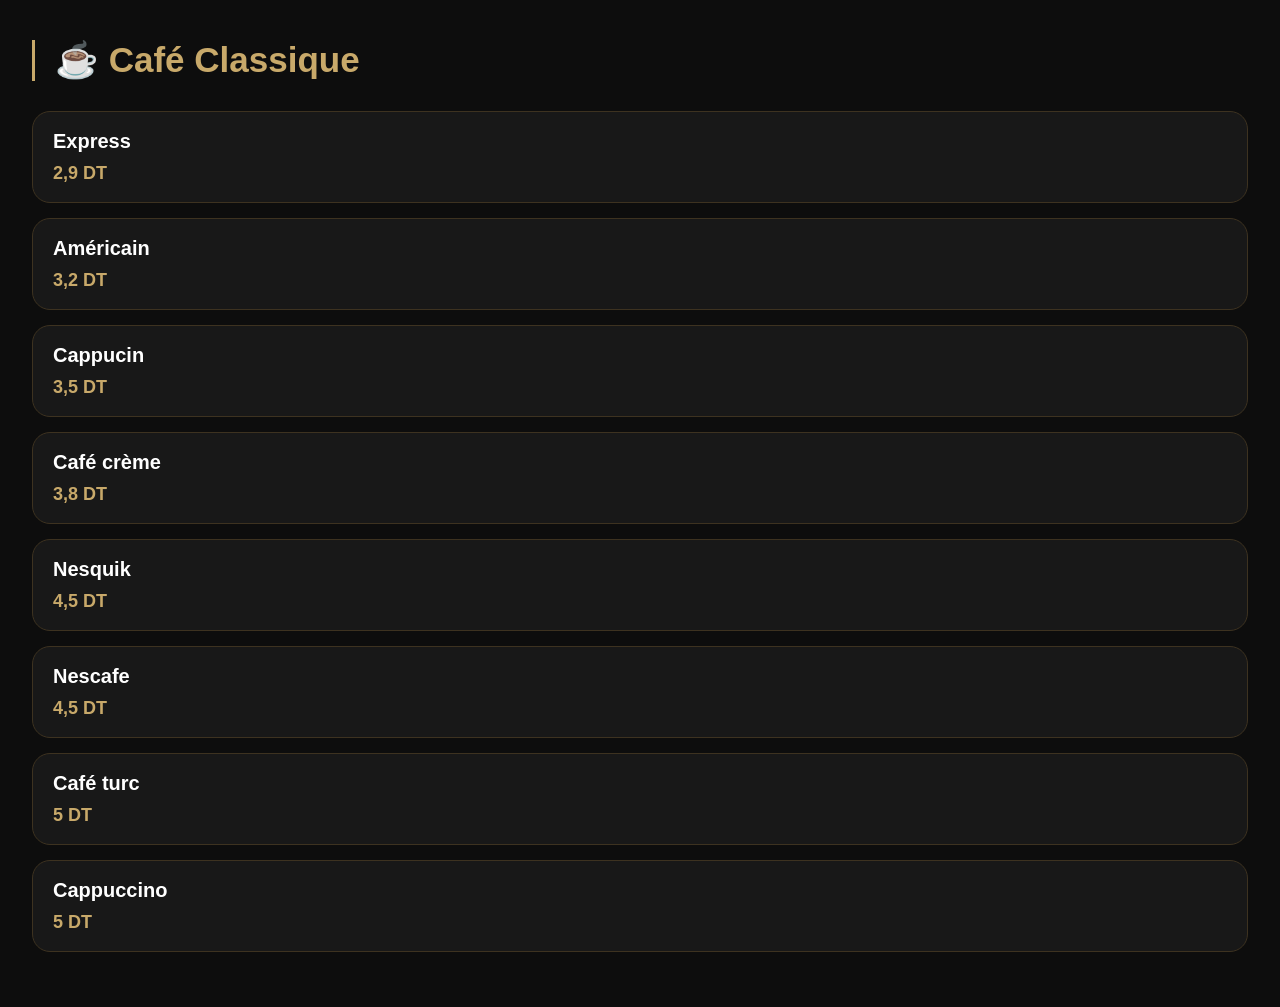
==== coffe.html @ de6001b2 "done" ====
<!DOCTYPE html>
<html lang="en">
  <head>
    <meta charset="UTF-8" />
    <meta name="viewport" content="width=device-width, initial-scale=1.0" />
    <title>Coffee Menu</title>
    <link rel="stylesheet" href="styles.css" />
  </head>

  <body>
    <section class="menu">
      <h1>☕ Café Classique</h1>

      <div class="coffee-card">
        <h3>Express</h3>
        <p>2,9 DT</p>
      </div>

      <div class="coffee-card">
        <h3>Américain</h3>
        <p>3,2 DT</p>
      </div>

      <div class="coffee-card">
        <h3>Cappucin</h3>
        <p>3,5 DT</p>
      </div>

      <div class="coffee-card">
        <h3>Café crème</h3>
        <p>3,8 DT</p>
      </div>

      <div class="coffee-card">
        <h3>Nesquik</h3>
        <p>4,5 DT</p>
      </div>

      <div class="coffee-card">
        <h3>Nescafe</h3>
        <p>4,5 DT</p>
      </div>

      <div class="coffee-card">
        <h3>Café turc</h3>
        <p>5 DT</p>
      </div>

      <div class="coffee-card">
        <h3>Cappuccino</h3>
        <p>5 DT</p>
      </div>
    </section>
  </body>
</html>
---- styles.css ----
*{
    margin:0;
    padding:0;
    box-sizing:border-box;
}

html{
    scroll-behavior:smooth;
}

body{
    font-family:'Poppins',sans-serif;
    background:#0d0d0d;
    color:#fff;
}

/* HERO */

.hero{
    position:relative;
    height:70vh;
    background:url("https://images.unsplash.com/photo-1501339847302-ac426a4a7cbb") center/cover no-repeat;
    display:flex;
    justify-content:center;
    align-items:center;
    text-align:center;
}

.overlay{
    position:absolute;
    inset:0;
    background:rgba(0,0,0,.55);
}

.hero-content{
    position:relative;
    z-index:2;
}

.hero h1{
    font-size:55px;
    margin-bottom:15px;
    color:#fff;
}

.hero p{
    color:#ddd;
    font-size:20px;
}

.socials{
    margin-top:35px;
    display:flex;
    justify-content:center;
    gap:20px;
    flex-wrap:wrap;
}

.socials a{
    text-decoration:none;
    color:#fff;
    border:2px solid #c8a96a;
    padding:12px 28px;
    border-radius:40px;
    transition:.3s;
}

.socials a:hover{
    background:#c8a96a;
    color:#111;
}

/* WELCOME */

.welcome{
    padding:60px 20px;
    text-align:center;
}

.welcome h2{
    font-size:38px;
    margin-bottom:10px;
    color:#c8a96a;
}

.welcome p{
    color:#bbb;
}

/* CATEGORIES */

.categories{
    width:90%;
    margin:auto;
    display:grid;
    grid-template-columns:repeat(auto-fit,minmax(280px,1fr));
    gap:30px;
    padding-bottom:70px;
}

.category-card{
    background:#1a1a1a;
    border-radius:18px;
    overflow:hidden;
    text-decoration:none;
    color:white;
    transition:.35s;
    box-shadow:0 10px 25px rgba(0,0,0,.35);
}

.category-card:hover{
    transform:translateY(-10px);
    box-shadow:0 18px 40px rgba(200,169,106,.35);
}

.category-card img{
    width:100%;
    height:240px;
    object-fit:cover;
}

.content{
    padding:25px;
}

.content h3{
    color:#c8a96a;
    font-size:26px;
    margin-bottom:10px;
}

.content span{
    color:#ccc;
}

/* FOOTER */

footer{
    background:#111;
    padding:30px;
    text-align:center;
    color:#888;
}

/* RESPONSIVE */

@media(max-width:768px){

.hero{
    height:60vh;
}

.hero h1{
    font-size:38px;
}

.hero p{
    font-size:16px;
}

.socials{
    flex-direction:column;
    align-items:center;
}

.socials a{
    width:220px;
}

.welcome h2{
    font-size:30px;
}

.categories{
    grid-template-columns:1fr;
}

.category-card img{
    height:220px;
}

}
/*coffee*/
body{
    background:#0d0d0d;
    color:white;
    font-family:'Poppins',sans-serif;
}


.menu{
    width:95%;
    margin:auto;
    padding:40px 0;
}


.menu h1{
    color:#c8a96a;
    font-size:35px;
    border-left:3px solid #c8a96a;
    padding-left:20px;
    margin-bottom:30px;
}


.coffee-card{

    background:#181818;

    border:1px solid #3d3220;

    border-radius:18px;

    padding:18px 20px;

    margin:15px 0;

    transition:0.4s;

}


.coffee-card:hover{

    border-color:#c8a96a;

    box-shadow:0 0 20px rgba(200,169,106,0.5);

    background:#222;

}


.coffee-card h3{

    color:white;
    font-size:20px;
    margin:0 0 10px;

}


.coffee-card p{

    color:#c8a96a;

    font-size:18px;

    font-weight:bold;

    margin:0;

}
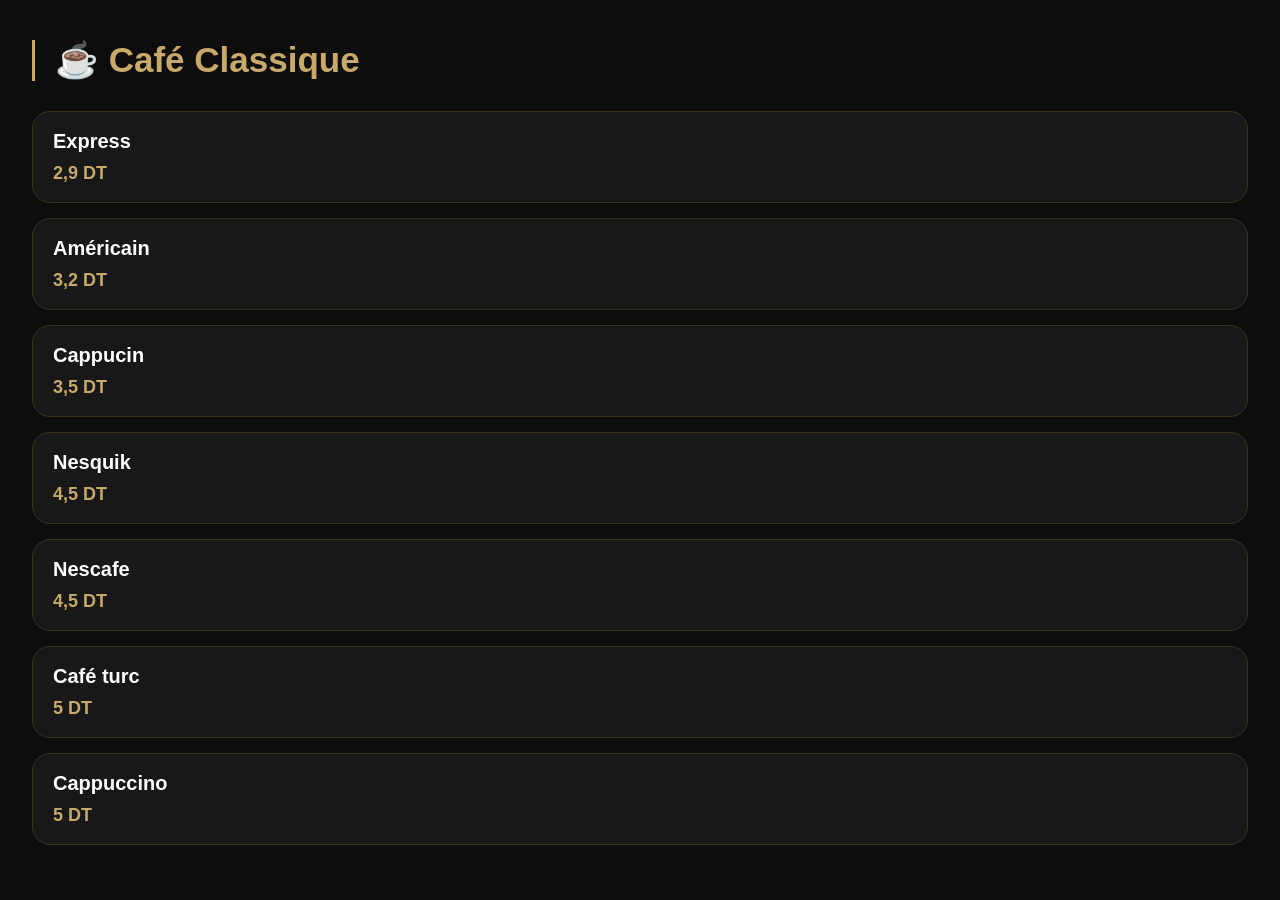
==== commit c4e8211c: "Add files via upload" ====
--- a/coffe.html
+++ b/coffe.html
@@ -27,11 +27,6 @@
       </div>
 
       <div class="coffee-card">
-        <h3>Café crème</h3>
-        <p>3,8 DT</p>
-      </div>
-
-      <div class="coffee-card">
         <h3>Nesquik</h3>
         <p>4,5 DT</p>
       </div>
